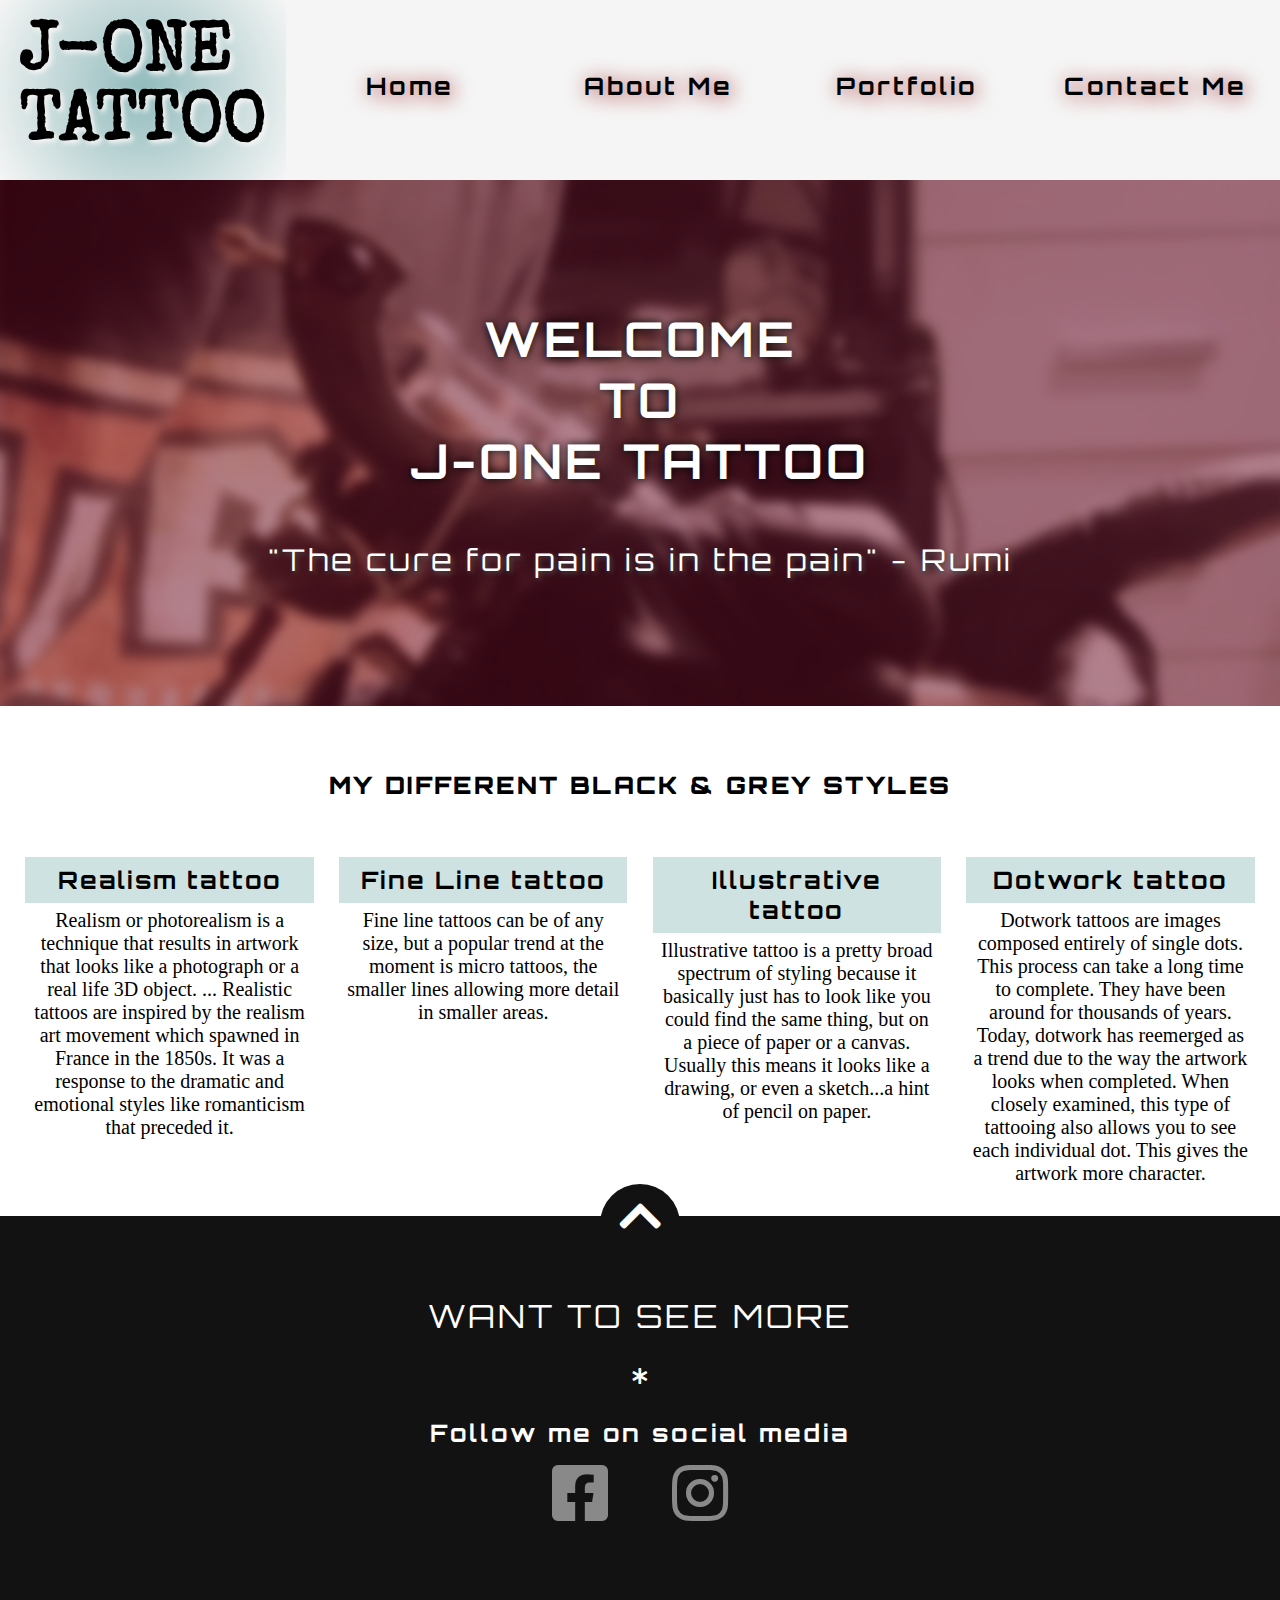
==== index.html @ 80d489d9 "first commit" ====
<!DOCTYPE html>
<html lang="en">
<head>
    <meta charset="UTF-8">
    <meta name="viewport" content="width=device-width, initial-scale=1.0">
    <meta name="description" content="J-ONE tattoo artist from sweden, black and grey, different styles, info, contact, portfolio">
    <link rel="stylesheet" href="https://cdnjs.cloudflare.com/ajax/libs/font-awesome/5.11.2/css/all.min.css">
    <link href="https://fonts.googleapis.com/css2?family=Orbitron:wght@400;500;600;700;800;900&display=swap" rel="stylesheet">
    <link href="https://fonts.googleapis.com/css2?family=Special+Elite&display=swap" rel="stylesheet">
    <title>J-ONE • Tattoo Artist • Home</title>
    <link rel="stylesheet" href="style.css">
</head>
<body id="home">

    <header>
        <nav class="top-bar">
            <a href="index.html" class="logo">J-ONE<br>tattoo</a>
            <div class="menu">
                <ul>
                    <li><a href="index.html">Home</a></li>
                    <li><a href="about.html">About Me</a></li>
                    <li><a href="pfolio.html">Portfolio</a></li>
                    <li><a href="contact.html">Contact Me</a></li>
                </ul>
            </div>
        </nav>
    </header>
    
    <section class="banner">
        <div class="banner-text">
            <div class="banner-text-items">
                <h2>welcome <br> to <br> j-one tattoo</h2>
                <p>"The cure for pain is in the pain" - Rumi</p>
            </div>
        </div>
    </section>

    <main>       
        <h1 class="styles">My Different Black & Grey Styles</h1>
        <article class="about-content">
            <div class="main1">
                <h2>Realism tattoo</h2>
                <p>Realism or photorealism is a technique that 
                    results in artwork that looks like a photograph
                    or a real life 3D object. ... Realistic tattoos 
                    are inspired by the realism art movement which 
                    spawned in France in the 1850s. It was a 
                    response to the dramatic and emotional styles
                    like romanticism that preceded it.</p>
            </div>

            <div class="main1">
                <h2>Fine Line tattoo</h2>
                <p>Fine line tattoos can be of any size, but a 
                    popular trend at the moment is micro tattoos, 
                    the smaller lines allowing more detail in 
                    smaller areas.</p>
            </div>
            
            <div class="main1">
                <h2>Illustrative tattoo</h2>
                <p>Illustrative tattoo is a pretty broad spectrum
                    of styling because it basically just has to
                    look like you could find the same thing, but
                    on a piece of paper or a canvas. Usually 
                    this means it looks like a drawing, or even
                        a sketch...a hint of pencil on paper.</p>
            </div>
            
            <div class="main1">
                <h2>Dotwork tattoo</h2>
                <p>Dotwork tattoos are images 
                    composed entirely of single dots. This process can take a 
                    long time to complete.
                    They have been around for thousands of years.
                    Today, dotwork has reemerged as a trend due to the way 
                    the artwork looks when completed.
                    When closely examined, this type of tattooing also allows 
                    you to see each individual 
                    dot. This gives the artwork more character.</p>
            </div>

        </article>    
    </main>

    <footer>
        <div class="container">
            <div class="back-to-top">
                <a href="#home"><i class="fas fa-chevron-up"></i></a>
            </div>
            <div class="footer-content">
                <div class="footer-content-about animate-up">
                    <h3>want to see more</h3>
                    <div class="asterisk"><i class="fas fa-asterisk"></i></div>
                </div>
                <div class="footer-content-divider animate-bottom"></div>
            </div>
        
            <div class="social-media">
                <h4>Follow me on social media</h4>
                <ul class="social-icons">
                    <li>
                        <a href="#"><i class="fab fa-facebook-square"></i></a>
                    </li>
                    <li>
                        <a href="https://www.instagram.com/fuenzalidatattoo/"><i class="fab fa-instagram"></i></a>
                    </li>
                </ul>
            </div>
        </div>
    </footer>
    
</body>
</html>
---- style.css ----
*{
    margin: 0; 
    padding: 0;
    box-sizing: border-box;
    scroll-behavior: smooth;
}

.top-bar {
    background-color: whitesmoke;
    display: flex;
    width: 100%;
    height: auto;
}

.logo {
    color: rgb(0, 0, 0);
    flex: 1;
    font-size: 70px;
    text-shadow: 3px 3px 5px whitesmoke;
    padding: 20px;
    text-transform: uppercase;
    background-color: whitesmoke;
    background: rgb(95,158,160);
    background: radial-gradient(circle, rgba(95,158,160,0.665703781512605) 0%, rgba(95,158,160,0) 100%);
    font-family: 'Special Elite';
    font-weight: bold;
    
    text-decoration: none;
}

.menu {
    flex: 5;
    font-weight: bold;
    text-shadow: 2px 2px 20px rgb(158, 36, 36);
}

.menu ul {
    display: flex;
    list-style: none;
    margin-top: 71px;
    flex-flow: row wrap;
}

.menu ul li {
    flex: 1;
    text-align: center;
}

.menu ul li a {
    color: rgb(0, 0, 0);
    font-family: 'Orbitron', sans-serif;
    font-size: 1.5em;
    text-decoration: none;
    letter-spacing: 3px;
}

.menu ul li a:hover, .menu ul li a:active {
    font-size: 2em;
    transition: ease-out .3s;
}


/* Banner */
.banner{
    background: url("photos/home_bg_blur.jpg");
    background-size: 100%;
    background-position: center;
    position: relative;
    z-index: 1
}

.banner:before {
    position: absolute;
    content:  '';
    height: 100%;
    width: 100%;
    top: 0;
    left: 0;
    background: rgba(102, 1, 23, 0.5);
    z-index: -1;
} 

.banner-text {
    font-family: 'Orbitron', sans-serif;
    display: flex;
    padding: 10% 0;
}

.banner-text-items {
    color: #fff;
    margin: auto;
    text-align: center;
    width: 60%;
}

.banner-text-items h2 {
    color: #fff;
    text-shadow: 1px 1px 1px rgb(213, 213, 213);
    font-size: 3em;
    margin-bottom: 20px;
    text-transform: uppercase;
    text-shadow: 0px 0px 10px rgb(0, 0, 0);
    letter-spacing: 3px;
    animation: fadeUp 1s forwards;
    /* animation-delay: 0.5s; */
}

.banner-text-items p {
    font-size: 30px;
    text-shadow: 2px 2px 5px rgb(74, 74, 74);
    padding-top: 30px;
    letter-spacing: 3px;
    animation: scale 1s forwards;
}

/* main */

.about {
    background: url("photos/about_face_blur_bg.jpg");
    background-size: 100%;
    background-position: center;
    position: relative;
    z-index: 1
}

.about:before {
    position: absolute;
    content:  '';
    height: 100%;
    width: 100%;
    top: 0;
    left: 0;
    background: rgba(102, 1, 23, 0.7);
    z-index: -1;
}

.about-content {
    display: flex;
    flex-flow: row wrap;
    padding: 1% 1% 1% 1%;
}

.main1 h2 {
    font-family: 'Orbitron', sans-serif;
    letter-spacing: 2px;
    background-color: rgba(95, 158, 160, 0.3);
    padding: .5rem;
}

.main1 {
    flex: 1;
    padding: 1%;
    text-align: center;
}

.main1 p {
    padding: 2%;
    font-size: 20px;
}

.styles{
    font-family: 'Orbitron', sans-serif;
    font-size: 1.5em;
    font-weight: 900;
    margin-top: 4rem;
    margin-bottom: 2rem;
    padding: 0 15%;
    text-transform: uppercase;
    text-align: center;
    letter-spacing: 0.1em;
}

/* portfolio-content */
.pfolio-items {
    display: flex;
    align-items: center;
    flex-direction: column;
}

.pfolio {
    background: url("photos/portfolio_blur_bg.jpg");
    background-size: 100%;
    background-position: center;
    position: relative;
    z-index: 1;
}

.pfolio:before {
    position: absolute;
    content:  '';
    height: 100%;
    width: 100%;
    top: 0;
    left: 0;
    background: rgba(102, 1, 23, 0.6);
    z-index: -1;
}

.grid-content {
    margin: 0 0 3% 0;
}

.img_row {
    display: flex;
    flex-wrap: wrap;
    padding: 1rem 1rem;
  }
  
  /* Create four equal columns that sits next to each other */
.column {
    flex: 25%;
    max-width: 25%;
}

.column img {
    transition: .5s ease-in-out;
}

.column img:hover {
    transform: scale(1.2);
}


/* Contact */

.contact {
    background: url("photos/bg-contact.jpg");
    background-size: 100%;
    background-position: center;
    position: relative;
    z-index: 1;
}

.contact:before {
    position: absolute;
    content:  '';
    height: 100%;
    width: 100%;
    top: 0;
    left: 0;
    background: rgba(102, 1, 23, 0.7);
    z-index: -1;
}

.banner-text-items input[type="text"] {
    font-family: Georgia, 'Times New Roman', Times, serif;
    font-size: 20px;
    border-radius: 5px;
    margin-top: 15px;
    padding: 15px;
    width: 100%;
}

.banner-text-items textarea {
    font-family: Georgia, 'Times New Roman', Times, serif;
    font-size: 20px;
    border-radius: 5px;
    margin-top: 15px;
    height: 150px;
    padding: 15px;
    width: 100%;
    resize: none;
}

.btn {
    font-family: 'Orbitron', sans-serif;
    margin-top: 15px;
    background: cadetblue;
    color: rgb(0, 0, 0);
    font-size: 20px;
    font-weight: bold;
    letter-spacing: 4px;
    padding: 15px 55px;
    text-decoration: none;
    text-transform: uppercase;
    cursor: pointer;
}

.btn:hover {
    font-size: 22px;
    margin-top: 13px;
    background: rgb(67, 111, 113);
}

.banner-text-items #error_message {
    font-size: 25px;
    color: black;
    margin-top: 15px;
    letter-spacing: 3px;
    transition: all 0.5s ease;
    background-color: cadetblue;
    width:100%
}

/* footer */
footer {
    padding: 3rem 0;
    background-color: #121212;
    color: #fff;
    text-align: center;
    position: relative;
    z-index: 1;
}

.back-to-top {
    width: 5rem;
    height: 5rem;
    background-color: #121212;
    position: absolute;
    top: -2rem;
    left: 50%;
    transform: translateX(-50%);
    border-radius: 50%;
    
}

.back-to-top i {
    display: block;
    color: #fff;
    font-size: 3rem;
    padding: 0.5rem;
}

.back-to-top a{
    text-decoration: none;
}

.footer-content {
    overflow: hidden;
}

.footer-content h3 {
    font-family: 'Orbitron', sans-serif;
    font-size: 2rem;
    text-transform: uppercase;
    font-weight: 100;
    letter-spacing: 3px;
    margin: 2rem;
}

.footer-content .asterisk {
    margin-bottom: 2.4rem 0;
}

.footer-content-about {
    margin-bottom: 2rem;
}

.footer-content-about p {
    line-height: 2;
}

.social-media h4 {
    font-family: 'Orbitron', sans-serif;
    font-size: 1.5rem;
    letter-spacing: 3px;
}

.social-icons {
    list-style: none;
    margin-bottom: 2rem;
    display: flex;
    justify-content: center;
}

.social-icons i {
    font-size: 4rem;
    color: #fff;
    padding: 0.8rem 2rem;
    opacity: 0.5;
    transition: color 0.5s 
}

.social-icons i:hover,
.social-icons i:focus {
    /* color: rgb(158, 36, 36); */
    color: cadetblue;
}




/* media query */

@media all and (max-width:600px) {
    .top-bar {
        flex-direction: column;
        text-align: center;
    }

    .logo {
        padding: 18px 0 0;
    }

    .menu ul {
        flex-direction: column;
        margin-top: 0;
    }

    .menu ul li {
        padding: 5px;
    }

    .banner-text-items {
        width: 80%;
    }

    .banner-text-items h2 {
        font-size:  1.5em;
        margin-bottom: 0;
    }

    .banner-text-items p {
        font-size: 1.2em;
        padding-top: 10px;
    }

    .main1 h2 {
        font-size: 1.3em;
        padding-top: 1em;
    }

    .about-content {
        flex-direction: column;
        margin: 0 0 10% 0;
    }

    .grid-content {
        margin: 0 0 10% 0;
    }
   
    .column {
        flex: 50%;
        max-width: 50%;
      }
    
    .styles {
        font-size: 1.3em;
        margin-top: 1rem;
        margin-bottom: 1rem;
    }

    footer {
        padding: 3rem 0 1rem 0;
    }
}

/* Animations */

@keyframes fadeUp {
    0%{
        opacity: 0;
        transform: translateY(5rem);
    }
    100% {
        opacity: 1;
        transform: translateY(0rem);
    }
}

@keyframes scale {
    0%{
        opacity: 0;
        transform: scale(2);
    }
    100% {
        opacity: 1;
        transform: scale(1);
    }
}
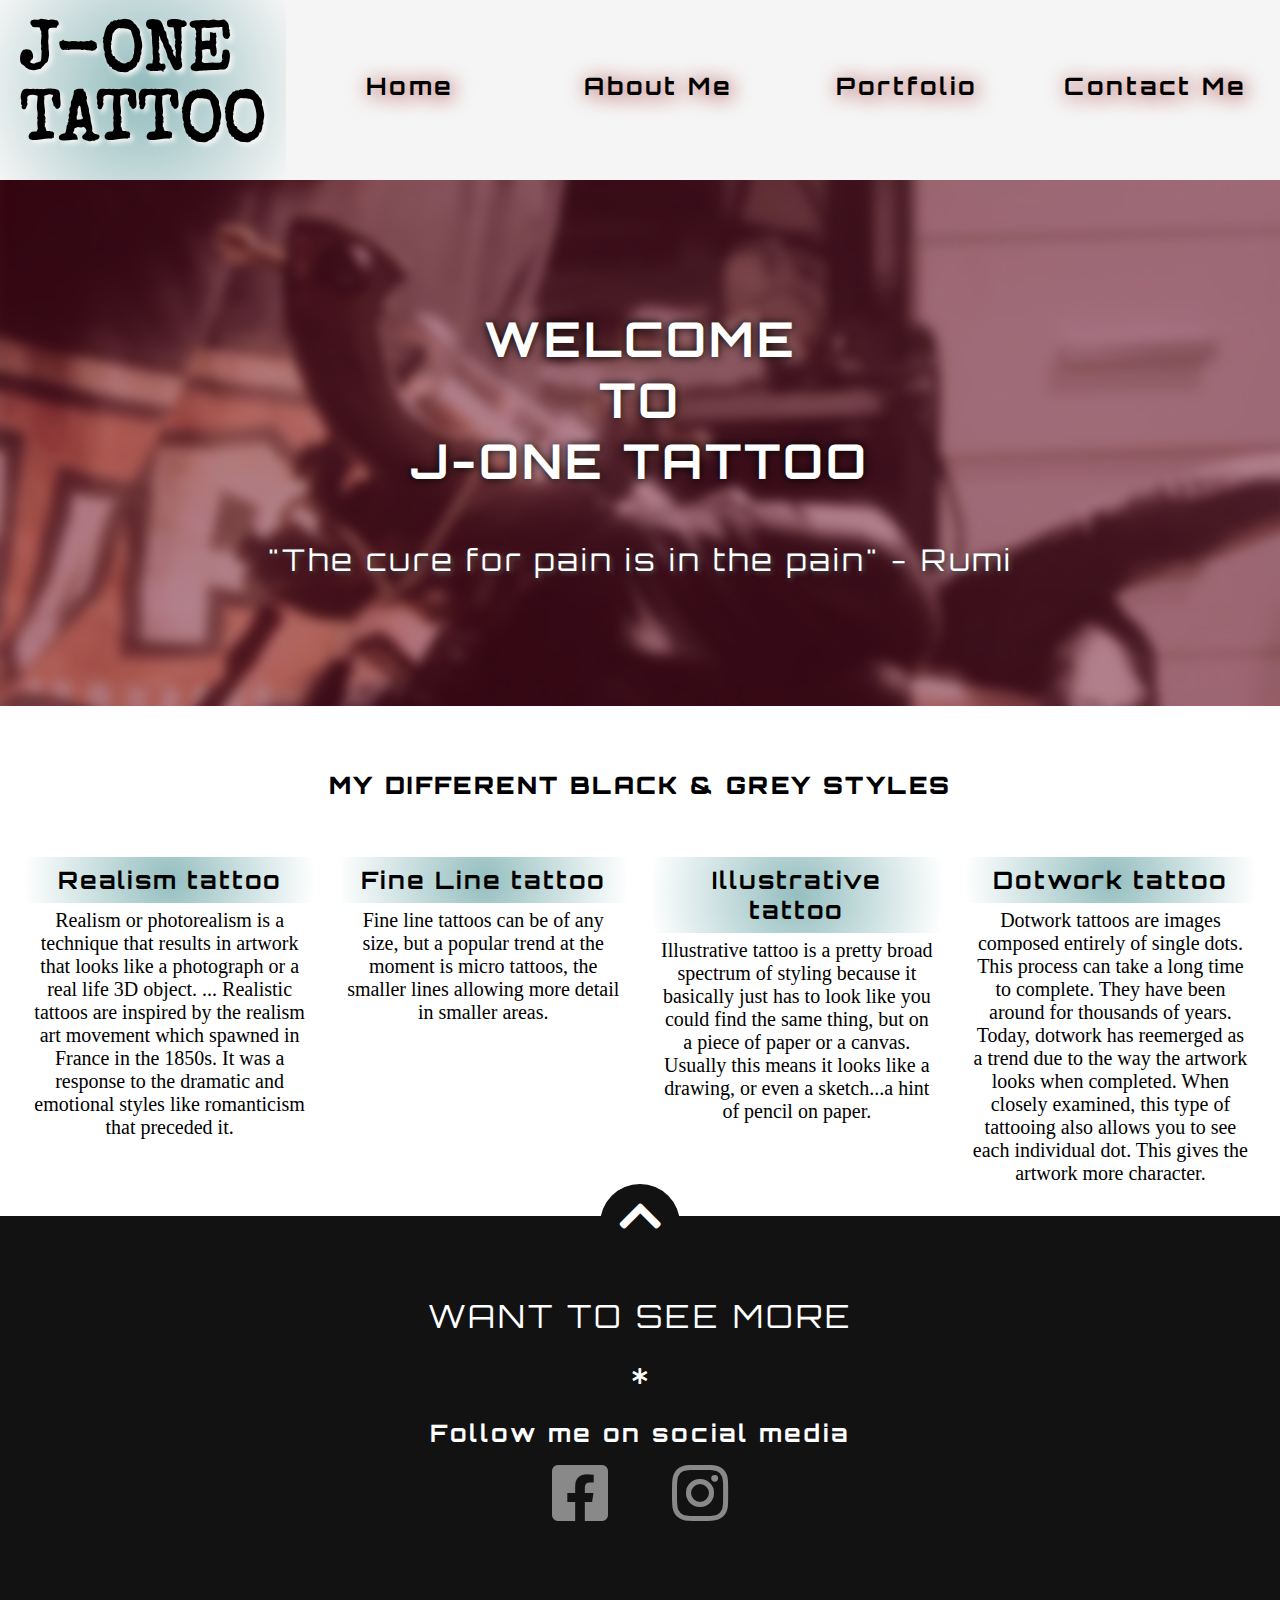
==== commit 847d8618: "Added hamburger menu and animations to css" ====
--- a/index.html
+++ b/index.html
@@ -15,6 +15,8 @@
     <header>
         <nav class="top-bar">
             <a href="index.html" class="logo">J-ONE<br>tattoo</a>
+            <input class="menu-btn" type="checkbox" id="menu-btn">
+            <label class="menu-icon" for="menu-btn"><span class="nav-icon"></span></label>
             <div class="menu">
                 <ul>
                     <li><a href="index.html">Home</a></li>
--- a/style.css
+++ b/style.css
@@ -10,6 +10,10 @@
     display: flex;
     width: 100%;
     height: auto;
+}
+
+.top-bar .menu-btn{
+    display: none;
 }
 
 .logo {
@@ -57,6 +61,7 @@
 .menu ul li a:hover, .menu ul li a:active {
     font-size: 2em;
     transition: ease-out .3s;
+    text-shadow: 2px 2px 20px cadetblue;
 }
 
 
@@ -101,7 +106,8 @@
     text-transform: uppercase;
     text-shadow: 0px 0px 10px rgb(0, 0, 0);
     letter-spacing: 3px;
-    animation: fadeUp 1s forwards;
+    animation: fadeUp 2s forwards;
+    transition: ease 0.2s;
     /* animation-delay: 0.5s; */
 }
 
@@ -143,7 +149,7 @@
 .main1 h2 {
     font-family: 'Orbitron', sans-serif;
     letter-spacing: 2px;
-    background-color: rgba(95, 158, 160, 0.3);
+    background: radial-gradient(circle, rgba(95,158,160,0.665703781512605) 0%, rgba(95,158,160,0) 100%);;
     padding: .5rem;
 }
 
@@ -382,7 +388,7 @@
 
 /* media query */
 
-@media all and (max-width:600px) {
+@media all and (max-width:750px) {
     .top-bar {
         flex-direction: column;
         text-align: center;
@@ -392,17 +398,103 @@
         padding: 18px 0 0;
     }
 
+    .top-bar ul{
+        margin: 0;
+        padding: 0;
+        list-style: none;
+        overflow: hidden;
+        /* background-color: red; */
+    }
+
+    .top-bar ul a{
+        display: block;
+        padding: 10px;
+        
+    }
+
+    .top-bar .logo{
+        display: block;
+        font-size: 3em;
+        padding: 10px 20px;
+    }
+
+    .top-bar .menu ul{
+        clear: both;
+        max-height: 0;
+        transition: max-height 1s ease out;
+    }
+
+    .top-bar .menu{
+        transition: max-height 1s ease out;
+    }
+
+    .top-bar .menu-icon{
+        padding: 25px 20px;
+        cursor: pointer;
+        transition: background 0.5s ease-out;
+    }
+
+    .top-bar .menu-icon .nav-icon{
+        background: rgb(0, 0, 0);
+        display: block;
+        height: 4px;
+        width: 20px;
+        position: relative;
+        transition: background 0.5s ease-out;
+    }
+
+    .top-bar .menu-icon .nav-icon:before{
+        background: rgb(0, 0, 0);
+        content: "";
+        display: block;
+        height: 100%;
+        width: 100%;
+        position: absolute;
+        transition: all 0.5s ease-out;
+        top: 7px;
+    }
+
+    .top-bar .menu-icon .nav-icon:after{
+        background: rgb(0, 0, 0);
+        content: "";
+        display: block;
+        height: 100%;
+        width: 100%;
+        position: absolute;
+        transition: all 0.5s ease-out;
+        top: -7px;
+    }
+
+    .top-bar .menu-btn:checked ~ .menu ul{
+        max-height: 400px;
+        z-index: 100;
+    }
+
+    .top-bar .menu-btn:checked ~ .menu-icon .nav-icon{
+        background: transparent;
+    }
+
+    .top-bar .menu-btn:checked ~ .menu-icon .nav-icon:before{
+        transform: rotate(-45deg);
+        top: 0;
+    }
+
+    .top-bar .menu-btn:checked ~ .menu-icon .nav-icon:after{
+        transform: rotate(45deg);
+        top: 0;
+    }
+
     .menu ul {
         flex-direction: column;
         margin-top: 0;
-    }
-
-    .menu ul li {
-        padding: 5px;
-    }
+        /* float: left; */
+    }
+
+    /* banner */
 
     .banner-text-items {
         width: 80%;
+        /* z-index: ; */
     }
 
     .banner-text-items h2 {
@@ -443,15 +535,19 @@
     footer {
         padding: 3rem 0 1rem 0;
     }
+
+
 }
 
 /* Animations */
 
 @keyframes fadeUp {
-    0%{
+    0%,
+    20%{
         opacity: 0;
         transform: translateY(5rem);
     }
+    
     100% {
         opacity: 1;
         transform: translateY(0rem);
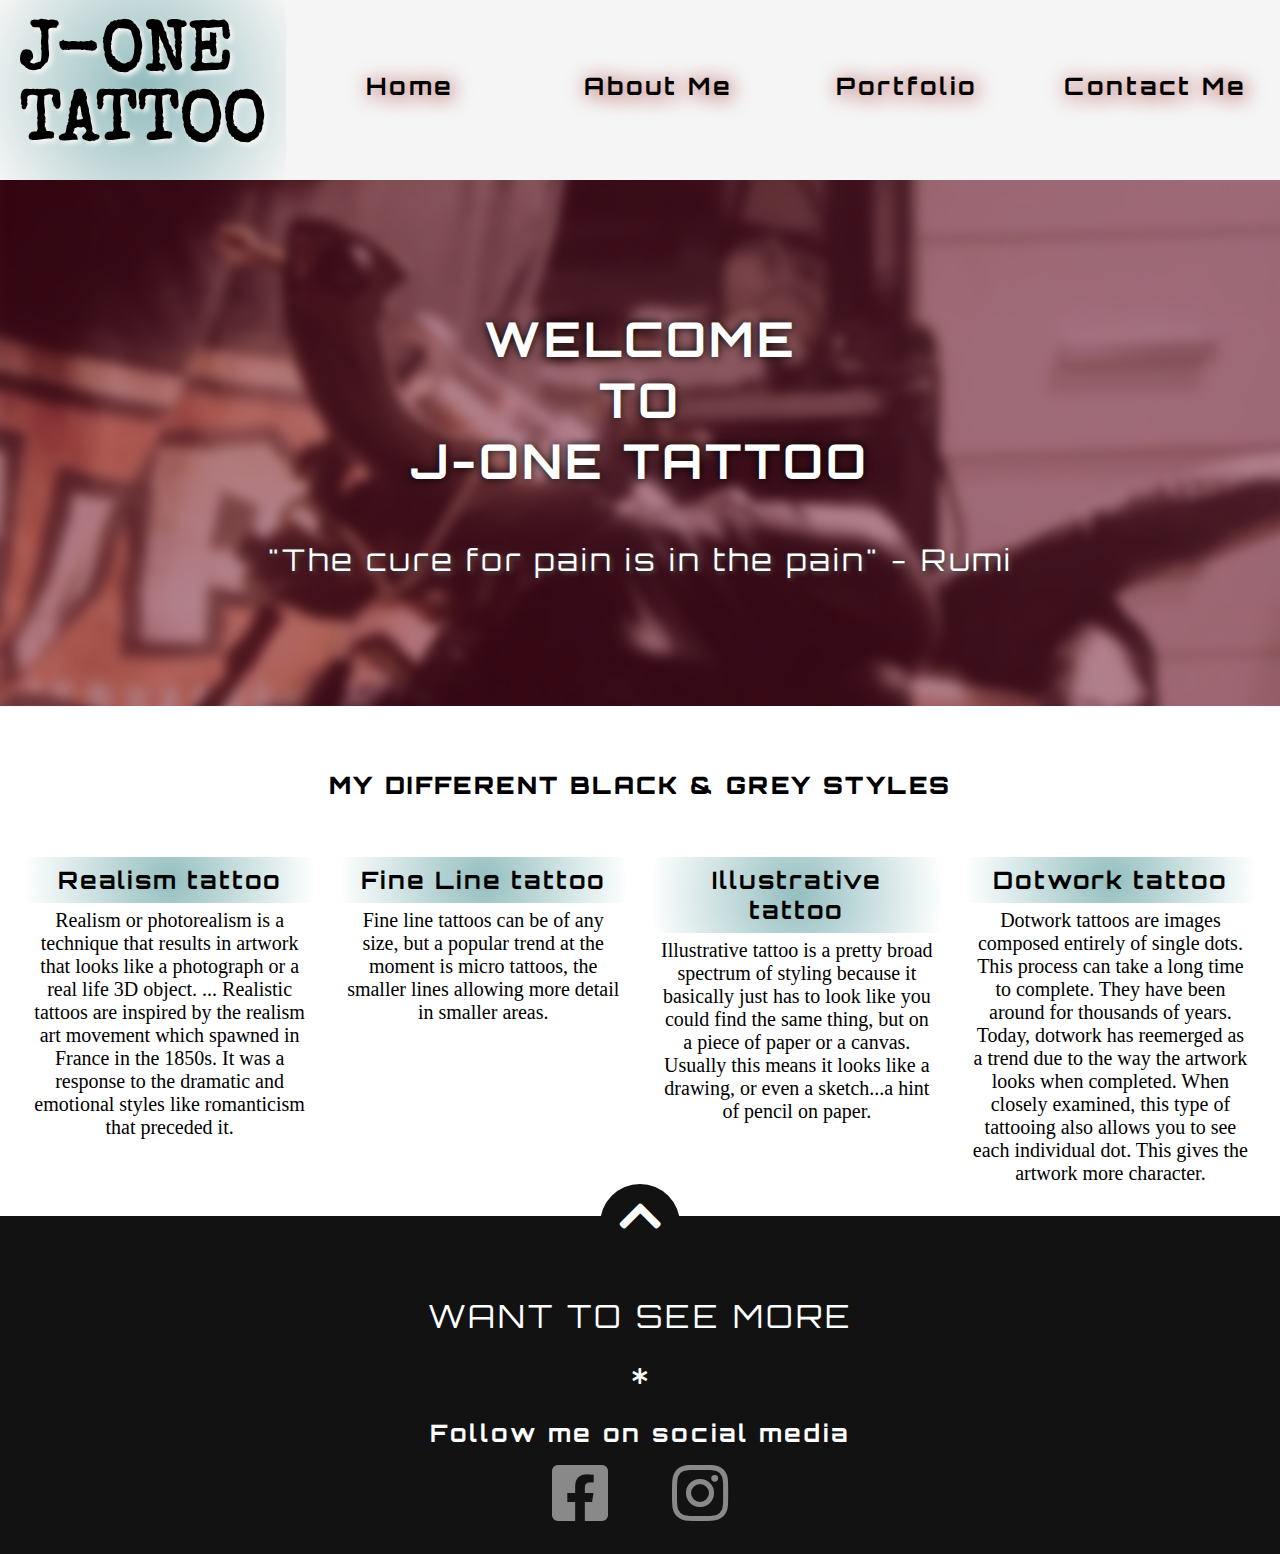
==== commit 91ce678e: "added padding on hamburger" ====
--- a/style.css
+++ b/style.css
@@ -300,7 +300,7 @@
 
 /* footer */
 footer {
-    padding: 3rem 0;
+    padding: 3rem 0 1rem;
     background-color: #121212;
     color: #fff;
     text-align: center;
@@ -364,7 +364,7 @@
 
 .social-icons {
     list-style: none;
-    margin-bottom: 2rem;
+    margin-bottom: 0;
     display: flex;
     justify-content: center;
 }
@@ -409,7 +409,6 @@
     .top-bar ul a{
         display: block;
         padding: 10px;
-        
     }
 
     .top-bar .logo{
@@ -421,17 +420,13 @@
     .top-bar .menu ul{
         clear: both;
         max-height: 0;
-        transition: max-height 1s ease out;
-    }
-
-    .top-bar .menu{
-        transition: max-height 1s ease out;
+        transition: max-height 1s ease-out;
     }
 
     .top-bar .menu-icon{
         padding: 25px 20px;
         cursor: pointer;
-        transition: background 0.5s ease-out;
+        /* transition: background 0.5s ease-out; */
     }
 
     .top-bar .menu-icon .nav-icon{
@@ -482,6 +477,18 @@
     .top-bar .menu-btn:checked ~ .menu-icon .nav-icon:after{
         transform: rotate(45deg);
         top: 0;
+    }
+
+    .top-bar .menu-btn:checked ~ .top-bar .menu ul li a:before{
+        display: none;
+    }
+
+    .top-bar .menu-btn:checked ~ .top-bar .menu ul li a:after{
+        animation: scale 2s forwards;
+    }
+
+    .menu {
+        padding-bottom: 40px;
     }
 
     .menu ul {
